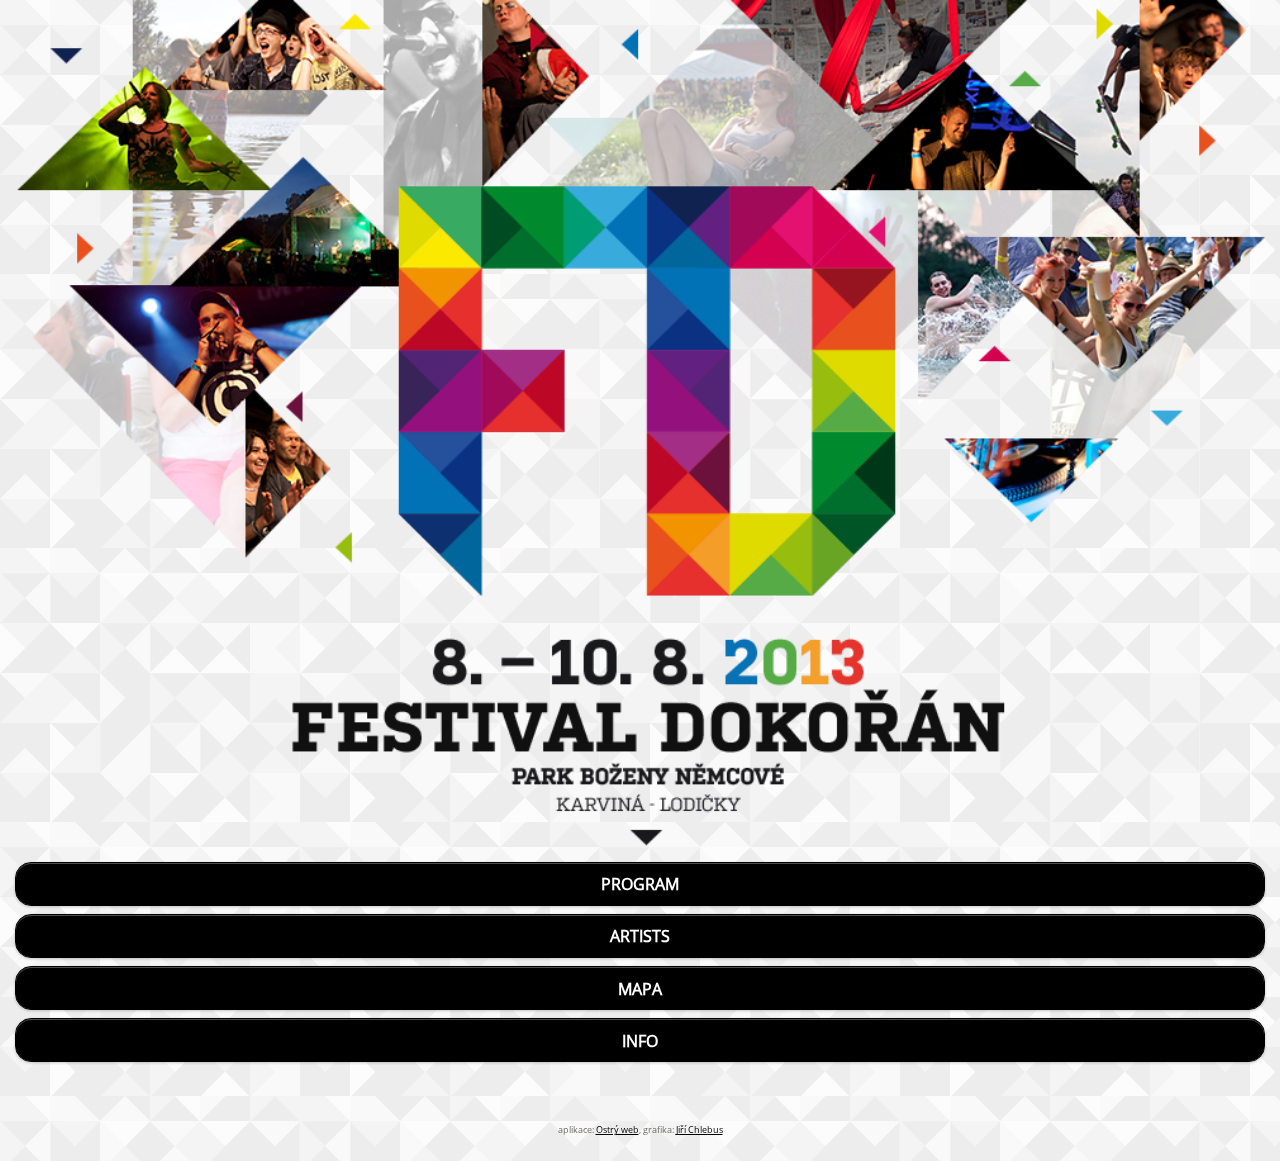
==== index.html @ 37b2cb9c "flickering fix 4" ====
﻿<!DOCTYPE html>

<html lang="cs">
<head>
	<title>Festival Dokořán 2013</title>
	<meta charset="utf-8" />
	<meta name="viewport" content="width=device-width, initial-scale=1" />
	<meta name="apple-mobile-web-app-capable" content="yes" />
	<link rel="shortcut icon" href="favicon.ico" />
  <link rel="apple-touch-icon" href="icons/icon-57.jpg" />
  <link rel="apple-touch-icon" sizes="114x114" href="icons/icon-57-2x.png" />
  <link rel="apple-touch-icon" sizes="72x72" href="icons/icon-72.png" />
  <link rel="apple-touch-icon" sizes="144x144" href="icons/144.jpg" />
	<link href="content/dokoran.min.css" rel="stylesheet" type="text/css" />	  
	<link href="content/jquery.mobile.structure-1.3.2.min.css" rel="stylesheet" type="text/css" />
	<link href="content/dokoran.css" rel="stylesheet" type="text/css" />
	<script src="libs/jquery-1.10.2.min.js" type="text/javascript"></script>
	<script type="text/javascript">
	if (navigator.userAgent.indexOf("Android") != -1)
	{
		$(document).bind("mobileinit", function()
		{
		  $.mobile.defaultPageTransition = 'none';
		  $.mobile.defaultDialogTransition = 'none';
		});
	}
	</script>
	<script src="libs/jquery.mobile-1.3.2.min.js" type="text/javascript"></script>
</head>
<body>
	<div id="index" data-role="page" data-theme="a">
		<section data-role="content">
			<img id="logo" src="content/images/dokoran.png" />
			<a href="program.html" data-role="button">PROGRAM</a>
			<a href="artists.html" data-role="button" >ARTISTS</a>
			<a href="map.html" data-role="button" >MAPA</a>
			<a href="info.html" data-role="button" data-prefetch>INFO</a>
			<hr />
			<h2 id="praveprobiha"></h2>
			<div id="indexartistslist"></div>
		</section>
		<div class="credits">
    	aplikace: <a href="http://www.ostryweb.cz">Ostrý web</a>, grafika: <a href="http://www.jirichlebus.cz">Jiří Chlebus</a><br>
		</div>
	</div>
	<script src="scripts/app.js" type="text/javascript"></script>
</body>
</html>
---- content/dokoran.min.css ----
/*!
* jQuery Mobile 1.3.2
* Git HEAD hash: 528cf0e96940644ea644096bfeb913ed920ffaef <> Date: Fri Jul 19 2013 22:17:57 UTC
* http://jquerymobile.com
*
* Copyright 2010, 2013 jQuery Foundation, Inc. and other contributors
* Released under the MIT license.
* http://jquery.org/license
*
*/

.ui-bar-a{border:1px solid #000000 ;background:#000000 ;color:#ffffff ;font-weight:bold;text-shadow:undefined  undefined  undefined  #444444 ;background-image:-webkit-gradient(linear,left top,left bottom,from( #000000 ),to( #000000 )); background-image:-webkit-linear-gradient( #000000,#000000 ); background-image:   -moz-linear-gradient( #000000,#000000 ); background-image:    -ms-linear-gradient( #000000,#000000 ); background-image:     -o-linear-gradient( #000000,#000000 ); background-image:        linear-gradient( #000000,#000000 );}.ui-bar-a .ui-link-inherit{color:#ffffff ;}.ui-bar-a a.ui-link{color:#7cc4e7 ;font-weight:bold;}.ui-bar-a a.ui-link:visited{   color:#2489ce ;}.ui-bar-a a.ui-link:hover{color:#2489ce ;}.ui-bar-a a.ui-link:active{color:#2489ce ;}.ui-bar-a,.ui-bar-a input,.ui-bar-a select,.ui-bar-a textarea,.ui-bar-a button{  font-family:"Open Sans",Helvetica,Arial,sans-serif ;}.ui-body-a,.ui-overlay-a{}.ui-overlay-a{background-image:none;border-width:0;}.ui-body-a,.ui-body-a input,.ui-body-a select,.ui-body-a textarea,.ui-body-a button{  font-family:"Open Sans",Helvetica,Arial,sans-serif ;}.ui-body-a .ui-link-inherit{color:#000000 ;}.ui-body-a .ui-link{color:#000000 ;font-weight:bold;}.ui-body-a .ui-link:visited{   color:#000000 ;}.ui-body-a .ui-link:hover{color:#454545 ;}.ui-body-a .ui-link:active{color:#000000 ;}.ui-btn-up-a{border:1px solid #000000 ;background:#000000 ;font-weight:bold;color:#ffffff ;text-shadow:undefined  undefined  undefined  #444444 ;background-image:-webkit-gradient(linear,left top,left bottom,from( #000000 ),to( #000000 )); background-image:-webkit-linear-gradient( #000000,#000000 ); background-image:   -moz-linear-gradient( #000000,#000000 ); background-image:    -ms-linear-gradient( #000000,#000000 ); background-image:     -o-linear-gradient( #000000,#000000 ); background-image:        linear-gradient( #000000,#000000 );}.ui-btn-up-a:visited,.ui-btn-up-a a.ui-link-inherit{color:#ffffff ;}.ui-btn-hover-a{border:1px solid #454545 ;background:#454545 ;font-weight:bold;color:#ffffff ;text-shadow:undefined  undefined  undefined  #444444 ;background-image:-webkit-gradient(linear,left top,left bottom,from( #4b4b4b ),to( #3e3e3e )); background-image:-webkit-linear-gradient( #4b4b4b,#3e3e3e ); background-image:   -moz-linear-gradient( #4b4b4b,#3e3e3e ); background-image:    -ms-linear-gradient( #4b4b4b,#3e3e3e ); background-image:     -o-linear-gradient( #4b4b4b,#3e3e3e ); background-image:        linear-gradient( #4b4b4b,#3e3e3e );}.ui-btn-hover-a:visited,.ui-btn-hover-a:hover,.ui-btn-hover-a a.ui-link-inherit{color:#ffffff ;}.ui-btn-down-a{border:1px solid #454545 ;background:#454545 ;font-weight:bold;color:#ffffff ;text-shadow:undefined  undefined  undefined  #444444 ;background-image:-webkit-gradient(linear,left top,left bottom,from( #3e3e3e ),to( #4b4b4b )); background-image:-webkit-linear-gradient( #3e3e3e,#4b4b4b ); background-image:   -moz-linear-gradient( #3e3e3e,#4b4b4b ); background-image:    -ms-linear-gradient( #3e3e3e,#4b4b4b ); background-image:     -o-linear-gradient( #3e3e3e,#4b4b4b ); background-image:        linear-gradient( #3e3e3e,#4b4b4b );}.ui-btn-down-a:visited,.ui-btn-down-a:hover,.ui-btn-down-a a.ui-link-inherit{color:#ffffff ;}.ui-btn-up-a,.ui-btn-hover-a,.ui-btn-down-a{  font-family:"Open Sans",Helvetica,Arial,sans-serif ;text-decoration:none;}a.ui-link-inherit{text-decoration:none !important;}.ui-btn-active{border:1px solid #4d4d4d ;background:#4d4d4d ;font-weight:bold;color:#ffffff ;cursor:pointer;text-shadow:undefined  undefined  undefined  #444444 ;text-decoration:none;background-image:-webkit-gradient(linear,left top,left bottom,from( #545454 ),to( #454545 )); background-image:-webkit-linear-gradient( #545454,#454545 ); background-image:   -moz-linear-gradient( #545454,#454545 ); background-image:    -ms-linear-gradient( #545454,#454545 ); background-image:     -o-linear-gradient( #545454,#454545 ); background-image:        linear-gradient( #545454,#454545 );   font-family:"Open Sans",Helvetica,Arial,sans-serif ;}.ui-btn-active:visited,.ui-btn-active:hover,.ui-btn-active a.ui-link-inherit{color:#ffffff ;}.ui-btn-inner{border-top:1px solid #fff;border-color:rgba(255,255,255,.3);}.ui-corner-all{-webkit-border-radius:.6em ;border-radius:.6em ;}.ui-br{border-color:rgb(130,130,130);border-color:rgba(130,130,130,.3);border-style:solid;}.ui-disabled{filter:Alpha(Opacity=30);opacity:.3;zoom:1;}.ui-disabled,.ui-disabled a{cursor:default !important;pointer-events:none;}.ui-icon,.ui-icon-searchfield:after{background:#666666 ;background-image:url(images/icons-18-white.png) ;background-repeat:no-repeat;-webkit-border-radius:9px;border-radius:9px;}.ui-icon-alt .ui-icon,.ui-icon-alt .ui-icon-searchfield:after{background-color:#fff;background-color:rgba(255,255,255,.3);background-image:url(images/icons-18-black.png);background-repeat:no-repeat;}.ui-icon-nodisc .ui-icon,.ui-icon-nodisc .ui-icon-searchfield:after,.ui-icon-nodisc .ui-icon-alt .ui-icon,.ui-icon-nodisc .ui-icon-alt .ui-icon-searchfield:after{background-color:transparent;}.ui-icon-plus{background-position:-1px -1px;}.ui-icon-minus{background-position:-37px -1px;}.ui-icon-delete{background-position:-73px -1px;}.ui-icon-arrow-r{background-position:-108px -1px;}.ui-icon-arrow-l{background-position:-144px -1px;}.ui-icon-arrow-u{background-position:-180px -1px;}.ui-icon-arrow-d{background-position:-216px -1px;}.ui-icon-check{background-position:-252px -1px;}.ui-icon-gear{background-position:-288px -1px;}.ui-icon-refresh{background-position:-323px -1px;}.ui-icon-forward{background-position:-360px -1px;}.ui-icon-back{background-position:-396px -1px;}.ui-icon-grid{background-position:-432px -1px;}.ui-icon-star{background-position:-467px -1px;}.ui-icon-alert{background-position:-503px -1px;}.ui-icon-info{background-position:-539px -1px;}.ui-icon-home{background-position:-575px -1px;}.ui-icon-search,.ui-icon-searchfield:after{background-position:-611px -1px;}.ui-icon-checkbox-on{background-position:-647px -1px;}.ui-icon-checkbox-off{background-position:-683px -1px;}.ui-icon-radio-on{background-position:-718px -1px;}.ui-icon-radio-off{background-position:-754px -1px;}.ui-icon-bars{background-position:-788px -1px;}.ui-icon-edit{background-position:-824px -1px;}@media only screen and (-webkit-min-device-pixel-ratio:1.3),      only screen and (min--moz-device-pixel-ratio:1.3),      only screen and (min-resolution:200dpi){.ui-icon-plus,.ui-icon-minus,.ui-icon-delete,.ui-icon-arrow-r,.ui-icon-arrow-l,.ui-icon-arrow-u,.ui-icon-arrow-d,.ui-icon-check,.ui-icon-gear,.ui-icon-refresh,.ui-icon-forward,.ui-icon-back,.ui-icon-grid,.ui-icon-star,.ui-icon-alert,.ui-icon-info,.ui-icon-home,.ui-icon-bars,.ui-icon-edit,.ui-icon-search,.ui-icon-searchfield:after,.ui-icon-checkbox-off,.ui-icon-checkbox-on,.ui-icon-radio-off,.ui-icon-radio-on{background-image:url(images/icons-36-white.png);-moz-background-size:864px 18px;-o-background-size:864px 18px;-webkit-background-size:864px 18px;background-size:864px 18px;}.ui-icon-alt .ui-icon{background-image:url(images/icons-36-black.png);}.ui-icon-plus{background-position:0 50%;}.ui-icon-minus{background-position:-36px 50%;}.ui-icon-delete{background-position:-72px 50%;}.ui-icon-arrow-r{background-position:-108px 50%;}.ui-icon-arrow-l{background-position:-144px 50%;}.ui-icon-arrow-u{background-position:-179px 50%;}.ui-icon-arrow-d{background-position:-215px 50%;}.ui-icon-check{background-position:-252px 50%;}.ui-icon-gear{background-position:-287px 50%;}.ui-icon-refresh{background-position:-323px 50%;}.ui-icon-forward{background-position:-360px 50%;}.ui-icon-back{background-position:-395px 50%;}.ui-icon-grid{background-position:-431px 50%;}.ui-icon-star{background-position:-467px 50%;}.ui-icon-alert{background-position:-503px 50%;}.ui-icon-info{background-position:-538px 50%;}.ui-icon-home{background-position:-575px 50%;}.ui-icon-search,.ui-icon-searchfield:after{background-position:-611px 50%;}.ui-icon-checkbox-on{background-position:-647px 50%;}.ui-icon-checkbox-off{background-position:-683px 50%;}.ui-icon-radio-on{background-position:-718px 50%;}.ui-icon-radio-off{background-position:-754px 50%;}.ui-icon-bars{background-position:-788px 50%;}.ui-icon-edit{background-position:-824px 50%;}}.ui-checkbox .ui-icon,.ui-selectmenu-list .ui-icon{-webkit-border-radius:3px;border-radius:3px;}.ui-icon-checkbox-off,.ui-icon-radio-off{background-color:transparent;}.ui-checkbox-on .ui-icon,.ui-radio-on .ui-icon{background-color:#4d4d4d ; }.ui-icon-loading{background:url(images/ajax-loader.gif);background-size:46px 46px;}.ui-btn-corner-all{-webkit-border-radius:1em ;border-radius:1em ;}.ui-corner-all,.ui-btn-corner-all{-webkit-background-clip:padding;background-clip:padding-box;}.ui-overlay{background:#666;filter:Alpha(Opacity=50);opacity:.5;position:absolute;width:100%;height:100%;}.ui-overlay-shadow{-moz-box-shadow:0 0 12px rgba(0,0,0,.6);-webkit-box-shadow:0 0 12px rgba(0,0,0,.6);box-shadow:0 0 12px rgba(0,0,0,.6);}.ui-shadow{-moz-box-shadow:0 1px 3px  rgba(0,0,0,.2) ;-webkit-box-shadow:0 1px 3px  rgba(0,0,0,.2) ;box-shadow:0 1px 3px  rgba(0,0,0,.2) }.ui-bar-a .ui-shadow,.ui-bar-b .ui-shadow,.ui-bar-c .ui-shadow {-moz-box-shadow:0 1px 0 rgba(255,255,255,.3);-webkit-box-shadow:0 1px 0 rgba(255,255,255,.3);box-shadow:0 1px 0 rgba(255,255,255,.3);}.ui-shadow-inset{-moz-box-shadow:inset 0 1px 4px rgba(0,0,0,.2);-webkit-box-shadow:inset 0 1px 4px rgba(0,0,0,.2);box-shadow:inset 0 1px 4px rgba(0,0,0,.2);}.ui-icon-shadow{-moz-box-shadow:0 1px 0 rgba(255,255,255,.4) ;-webkit-box-shadow:0 1px 0 rgba(255,255,255,.4) ;box-shadow:0 1px 0 rgba(255,255,255,.4) ;}.ui-btn:focus,.ui-link-inherit:focus{outline:0;}.ui-btn.ui-focus{z-index:1;}.ui-focus,.ui-btn:focus{-moz-box-shadow:inset 0 0 3px #4d4d4d,0 0 9px #4d4d4d ;-webkit-box-shadow:inset 0 0 3px #4d4d4d,0 0 9px #4d4d4d ;box-shadow:inset 0 0 3px #4d4d4d,0 0 9px #4d4d4d ;}.ui-input-text.ui-focus,.ui-input-search.ui-focus{-moz-box-shadow:0 0 12px #4d4d4d ;-webkit-box-shadow:0 0 12px #4d4d4d ;box-shadow:0 0 12px #4d4d4d ;}.ui-mobile-nosupport-boxshadow *{-moz-box-shadow:none !important;-webkit-box-shadow:none !important;box-shadow:none !important;}.ui-mobile-nosupport-boxshadow .ui-focus,.ui-mobile-nosupport-boxshadow .ui-btn:focus,.ui-mobile-nosupport-boxshadow .ui-link-inherit:focus{outline-width:1px;outline-style:auto;}
---- content/dokoran.css ----
@font-face { font-family: 'Open Sans'; font-style: normal; font-weight: 400; src: local('Open Sans'),  local('OpenSans'),  url('fonts/OpenSans-Regular.ttf') format('truetype');}@font-face { font-family: 'Open Sans Bold'; font-style: bold; font-weight: 600; src: local('Open Sans Bold'),  local('OpenSansBold'),  url('fonts/OpenSans-Bold.ttf') format('truetype');}body {	background: url("images/background.png") !important;    background-attachment:fixed;	background-size: cover;}.ui-page, .ui-content {	background: transparent;}.ui-btn-text{	font-family: "Open Sans", Helvetica, Arial, sans-serif;}#index .ui-content{	padding-top: 0px;}#program .ui-content{	padding-left: 0px;	padding-right: 0px;}#logo {    display: block;	margin: 0;    width: 100%;}.credits {		width: 100%;		text-align: center;		padding-bottom: 25px;		font-size: 9px;		color: #6d6b68;}.credits a{	font-weight: normal !important;}hr{	margin: 23px 0px;	border: none;}table { width:100%; margin-bottom:18px; }table caption { text-align:left;  }table thead th { text-align:left; background:#44423F; color:#fff; }table th, td { text-align:left; padding:6px 8px 8px 8px; border-bottom:1px solid #f5f1ee; font-size:14px; line-height:23px;} table tr { border-bottom-width:1px;			color:#fff;			text-shadow:none;   }#profile .live, #profile .club, #profile .alter, #profile .theatre {	font-size: 20px;	background-color: white;	padding: 0px 5px;}#profile .live{ color:#c90057; }#profile .club{ color:#00bdbd; }#profile .alter{ color:#6ec300;	}#profile .theatre { color:#ff8b07; }ul.programsort li a.ctvrtek , ul.programsort li a.patek, ul.programsort li a.sobota{	background:white;	color: black;}a.ctvrtek, a.patek, a.sobota {	background-color: gray;}tr.live, ul.programsort li a.live {	background:#c90057;}tr.club, ul.programsort li a.club {	background:#00bdbd;}tr.alter, ul.programsort li a.alter {	background:#6ec300;	}tr.theatre, ul.programsort li a.theatre {	background:#ff8b07;}.hideme {	display:none;	visibility:hidden;}td a {	color: white;	font-weight: bold;}.fleft{	float: left;	margin-right: 20px;	margin-bottom: 9px;}#profiletext, #info, #mappage {font-size: 15px;font-weight: normal;}#shortdesc {font-size: 0.7em;}#info p, #info li, #info h2{	color: black;}#info li{	list-style: none;}.ui-btn-inner{	font-size: 11px !important;} #index .ui-btn-inner{	font-size: 16px !important;}#praveprobiha{	text-align: center;	font-size: 15px;}#ul li{ list-style: initial; font-style: italic;}#info A{	font-weight: normal;}.ui-page {    -webkit-backface-visibility: hidden;}
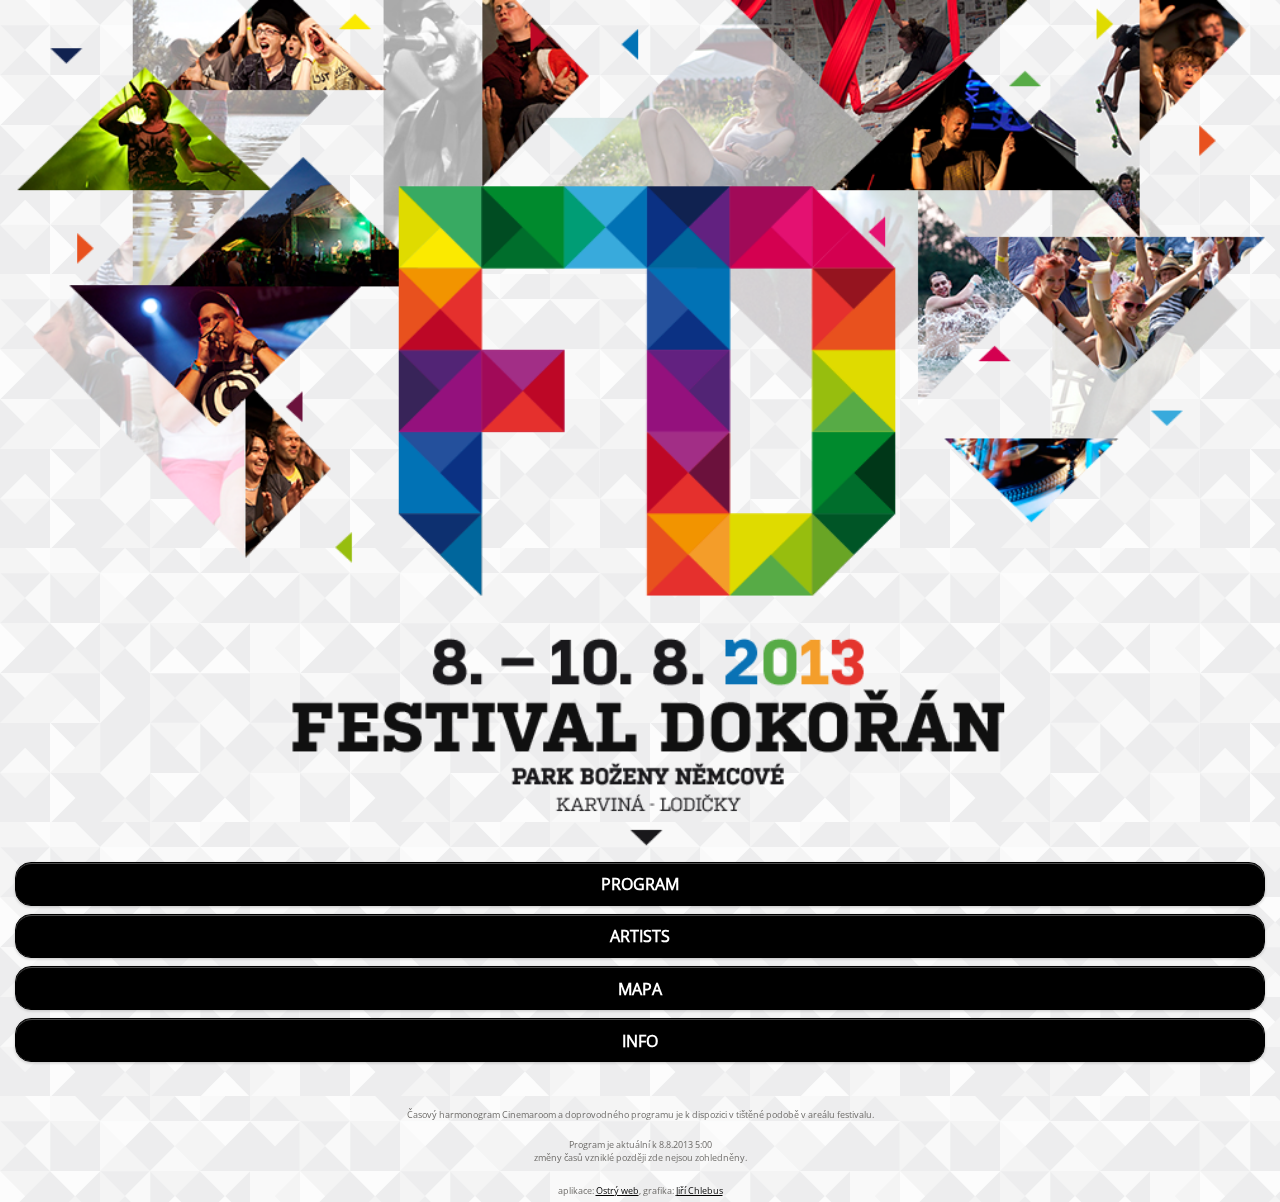
==== commit 0118e24b: "cinemaroom info" ====
--- a/index.html
+++ b/index.html
@@ -4,38 +4,29 @@
 <head>
 	<title>Festival Dokořán 2013</title>
 	<meta charset="utf-8" />
-	<meta name="viewport" content="width=device-width, initial-scale=1" />
+	<meta name="viewport" content="width=device-width, user-scalable=no" />
 	<meta name="apple-mobile-web-app-capable" content="yes" />
 	<link rel="shortcut icon" href="favicon.ico" />
-  <link rel="apple-touch-icon" href="icons/icon-57.jpg" />
-  <link rel="apple-touch-icon" sizes="114x114" href="icons/icon-57-2x.png" />
-  <link rel="apple-touch-icon" sizes="72x72" href="icons/icon-72.png" />
-  <link rel="apple-touch-icon" sizes="144x144" href="icons/144.jpg" />
+	<link rel="apple-touch-icon" href="icons/icon-57.jpg" />
+	<link rel="apple-touch-icon" sizes="114x114" href="icons/icon-57-2x.png" />
+	<link rel="apple-touch-icon" sizes="72x72" href="icons/icon-72.png" />
+	<link rel="apple-touch-icon" sizes="144x144" href="icons/144.jpg" />
 	<link href="content/dokoran.min.css" rel="stylesheet" type="text/css" />	  
 	<link href="content/jquery.mobile.structure-1.3.2.min.css" rel="stylesheet" type="text/css" />
 	<link href="content/dokoran.css" rel="stylesheet" type="text/css" />
-	<script src="libs/jquery-1.10.2.min.js" type="text/javascript"></script>
-	<script type="text/javascript">
-	if (navigator.userAgent.indexOf("Android") != -1)
-	{
-		$(document).bind("mobileinit", function()
-		{
-		  $.mobile.defaultPageTransition = 'none';
-		  $.mobile.defaultDialogTransition = 'none';
-		});
-	}
-	</script>
+	<script src="libs/jquery-1.9.1.min.js" type="text/javascript"></script>
 	<script src="libs/jquery.mobile-1.3.2.min.js" type="text/javascript"></script>
 </head>
 <body>
 	<div id="index" data-role="page" data-theme="a">
 		<section data-role="content">
 			<img id="logo" src="content/images/dokoran.png" />
-			<a href="program.html" data-role="button">PROGRAM</a>
-			<a href="artists.html" data-role="button" >ARTISTS</a>
-			<a href="map.html" data-role="button" >MAPA</a>
-			<a href="info.html" data-role="button" data-prefetch>INFO</a>
+			<a href="program.html" data-role="button" data-transition="none">PROGRAM</a>
+			<a href="artists.html" data-role="button" data-transition="none">ARTISTS</a>
+			<a href="map.html" data-role="button" data-transition="none">MAPA</a>
+			<a href="info.html" data-role="button" data-prefetch data-transition="none">INFO</a>
 			<hr />
+			<div class="credits">Časový harmonogram Cinemaroom a doprovodného programu je k dispozici v tištěné podobě v areálu festivalu.</div>
 			<h2 id="praveprobiha"></h2>
 			<div id="indexartistslist"></div>
 		</section>
--- a/content/dokoran.css
+++ b/content/dokoran.css
@@ -18,8 +18,6 @@
  body { 	background: url("images/background.png") !important;-    background-attachment:fixed;-	background-size: cover; } .ui-page, .ui-content { 	background: transparent;@@ -47,7 +45,7 @@
 .credits { 		width: 100%; 		text-align: center;-		padding-bottom: 25px;+		padding-bottom: 5px; 		font-size: 9px; 		color: #6d6b68; }@@ -111,6 +109,11 @@
 	visibility:hidden; } +.nogo, ul.programsort li a.live.nogo, ul.programsort li a.club.nogo, ul.programsort li a.alter.nogo, ul.programsort li a.theatre.nogo, ul.programsort li a.ctvrtek.nogo, ul.programsort li a.patek.nogo, ul.programsort li a.sobota.nogo {+    background:#44423f;+    color:#aaa9a9;+}+ td a { 	color: white; 	font-weight: bold;@@ -123,7 +126,7 @@
 }  #profiletext, #info, #mappage {-font-size: 15px;+font-size: 14px; font-weight: normal; } @@ -150,7 +153,7 @@
  #praveprobiha{ 	text-align: center;-	font-size: 15px;+	font-size: 14px; }  #ul li{@@ -164,4 +167,13 @@
  .ui-page {     -webkit-backface-visibility: hidden;-}+}++.ui-mobile-viewport-transitioning,+.ui-mobile-viewport-transitioning .ui-page {+    overflow: visible;+}++.cas{ width:20%; }+.jmeno{	width:50%; }+.popis{ width:30%; }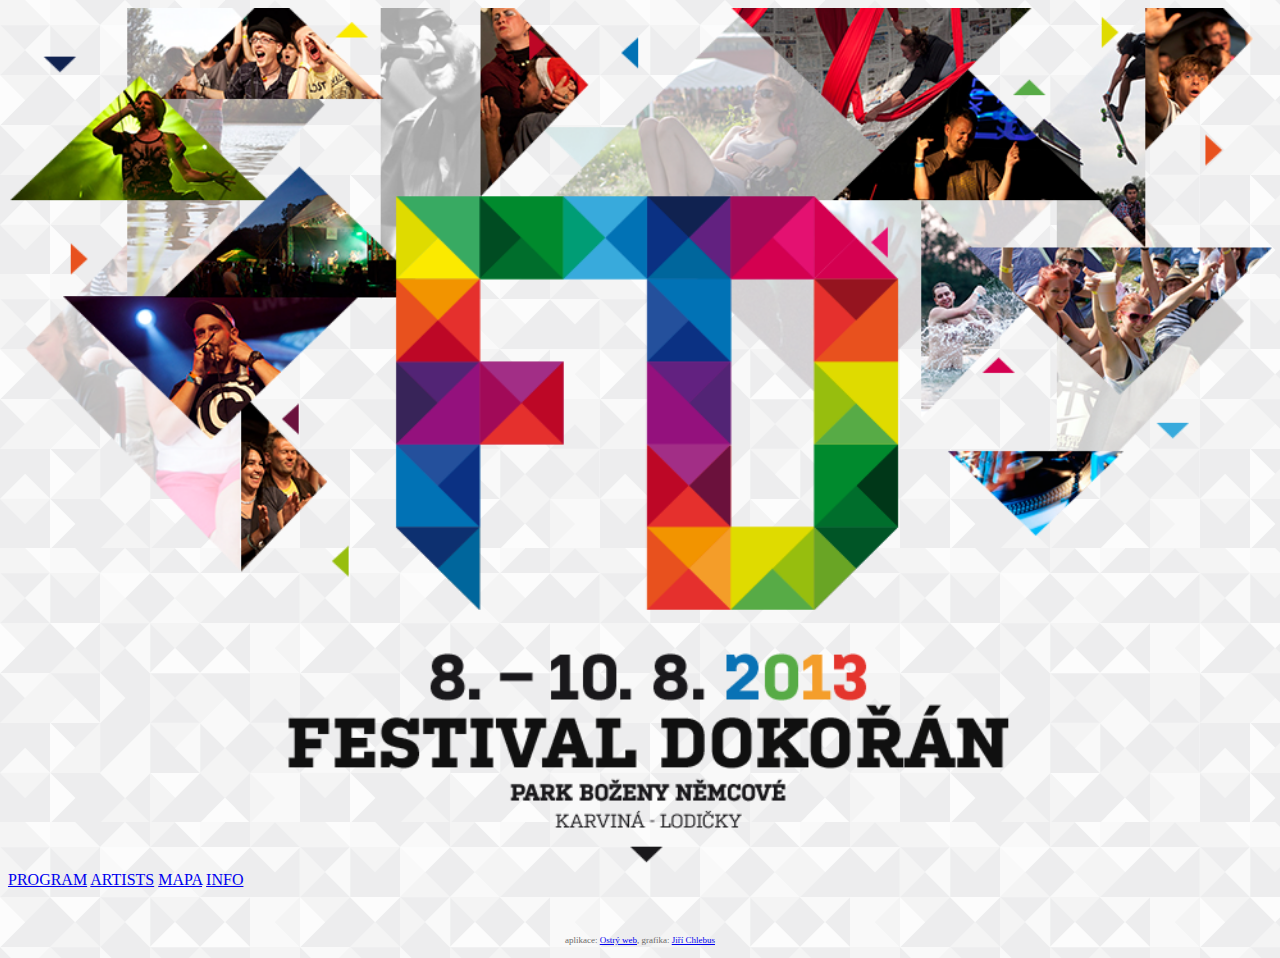
==== commit 667a1e49: "transitions change, icons fix" ====
--- a/index.html
+++ b/index.html
@@ -4,29 +4,28 @@
 <head>
 	<title>Festival Dokořán 2013</title>
 	<meta charset="utf-8" />
-	<meta name="viewport" content="width=device-width, user-scalable=no" />
+	<meta name="viewport" content="width=device-width, initial-scale=1" />
 	<meta name="apple-mobile-web-app-capable" content="yes" />
 	<link rel="shortcut icon" href="favicon.ico" />
-	<link rel="apple-touch-icon" href="icons/icon-57.jpg" />
-	<link rel="apple-touch-icon" sizes="114x114" href="icons/icon-57-2x.png" />
-	<link rel="apple-touch-icon" sizes="72x72" href="icons/icon-72.png" />
-	<link rel="apple-touch-icon" sizes="144x144" href="icons/144.jpg" />
+  <link rel="apple-touch-icon" href="icons/icon-57.jpg" />
+  <link rel="apple-touch-icon" sizes="114x114" href="icons/icon-57-2x.png" />
+  <link rel="apple-touch-icon" sizes="72x72" href="icons/icon-72.png" />
+  <link rel="apple-touch-icon" sizes="144x144" href="icons/144.jpg" />
 	<link href="content/dokoran.min.css" rel="stylesheet" type="text/css" />	  
 	<link href="content/jquery.mobile.structure-1.3.2.min.css" rel="stylesheet" type="text/css" />
 	<link href="content/dokoran.css" rel="stylesheet" type="text/css" />
-	<script src="libs/jquery-1.9.1.min.js" type="text/javascript"></script>
+	<script src="libs/jquery-1.10.2.min.js" type="text/javascript"></script>
 	<script src="libs/jquery.mobile-1.3.2.min.js" type="text/javascript"></script>
 </head>
 <body>
 	<div id="index" data-role="page" data-theme="a">
 		<section data-role="content">
 			<img id="logo" src="content/images/dokoran.png" />
-			<a href="program.html" data-role="button" data-transition="none">PROGRAM</a>
-			<a href="artists.html" data-role="button" data-transition="none">ARTISTS</a>
-			<a href="map.html" data-role="button" data-transition="none">MAPA</a>
-			<a href="info.html" data-role="button" data-prefetch data-transition="none">INFO</a>
+			<a href="program.html" data-role="button">PROGRAM</a>
+			<a href="artists.html" data-role="button" >ARTISTS</a>
+			<a href="map.html" data-role="button" >MAPA</a>
+			<a href="info.html" data-role="button" data-prefetch>INFO</a>
 			<hr />
-			<div class="credits">Časový harmonogram Cinemaroom a doprovodného programu je k dispozici v tištěné podobě v areálu festivalu.</div>
 			<h2 id="praveprobiha"></h2>
 			<div id="indexartistslist"></div>
 		</section>
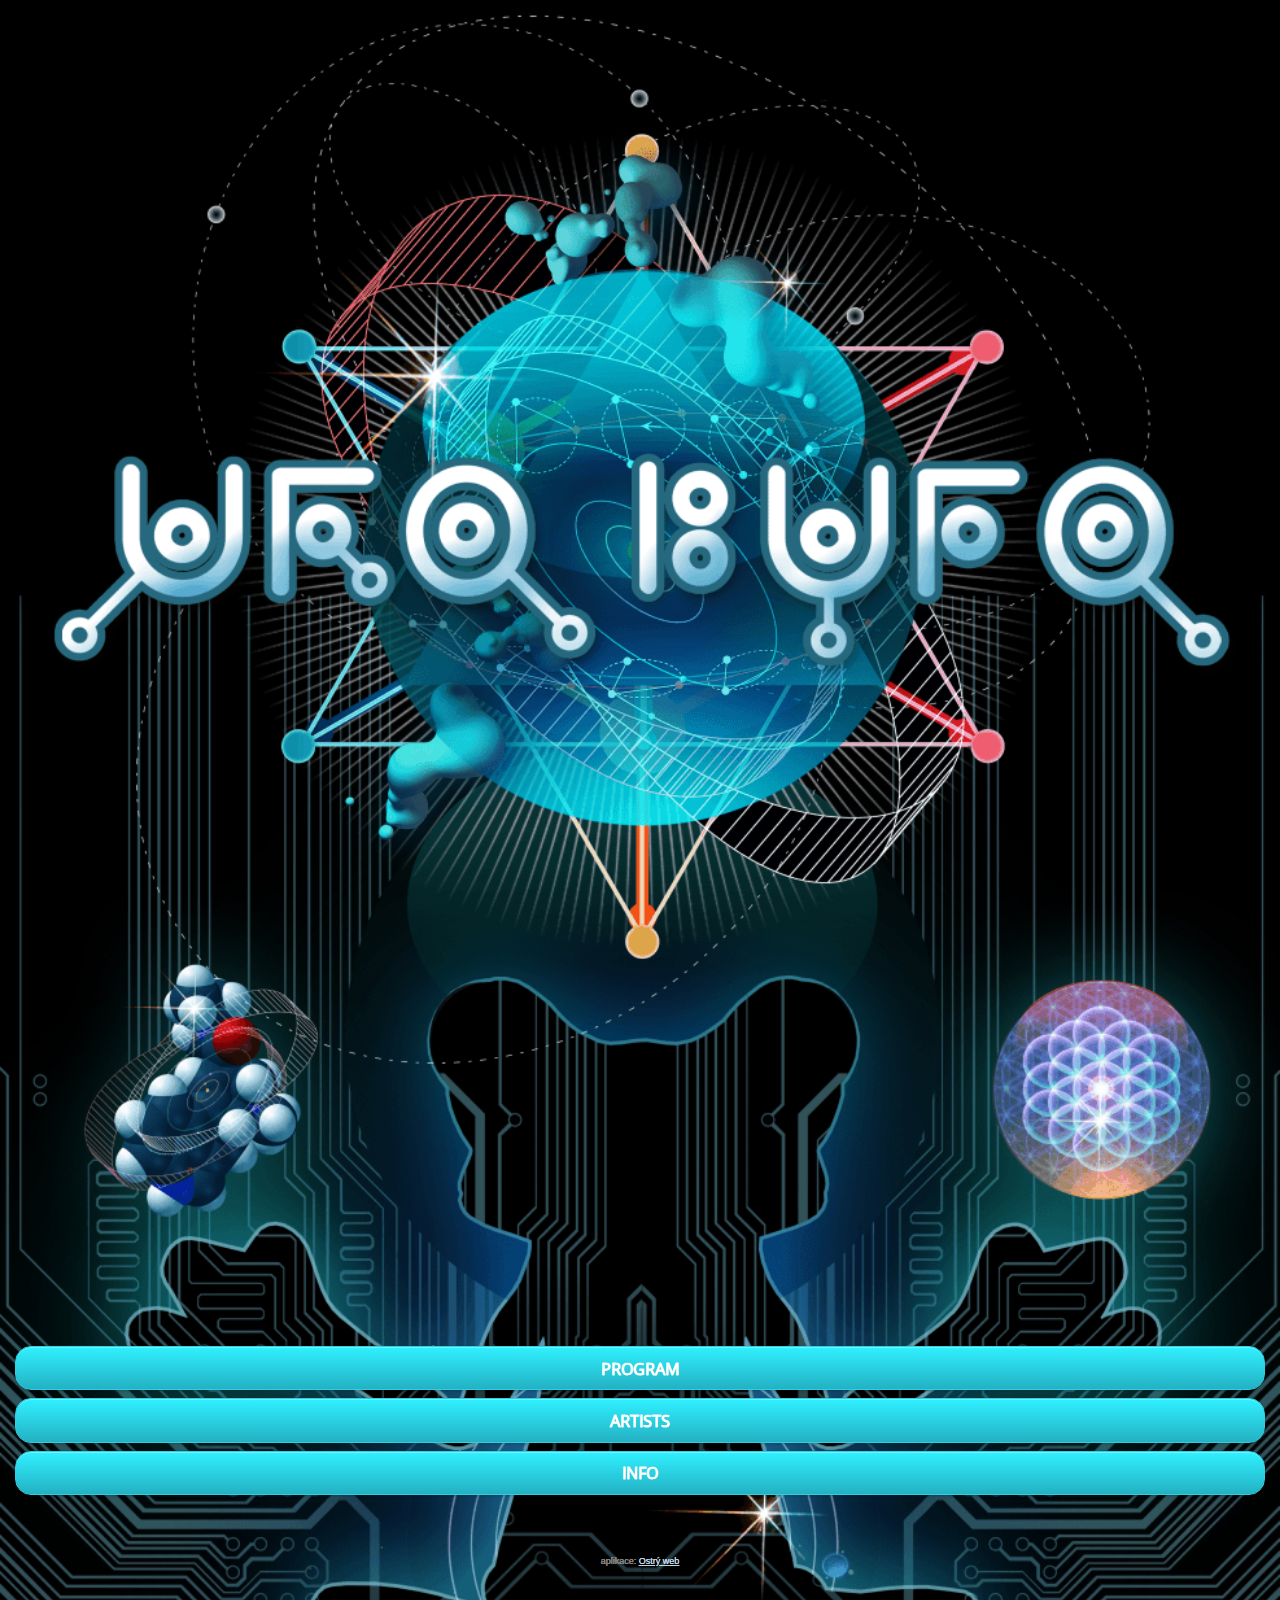
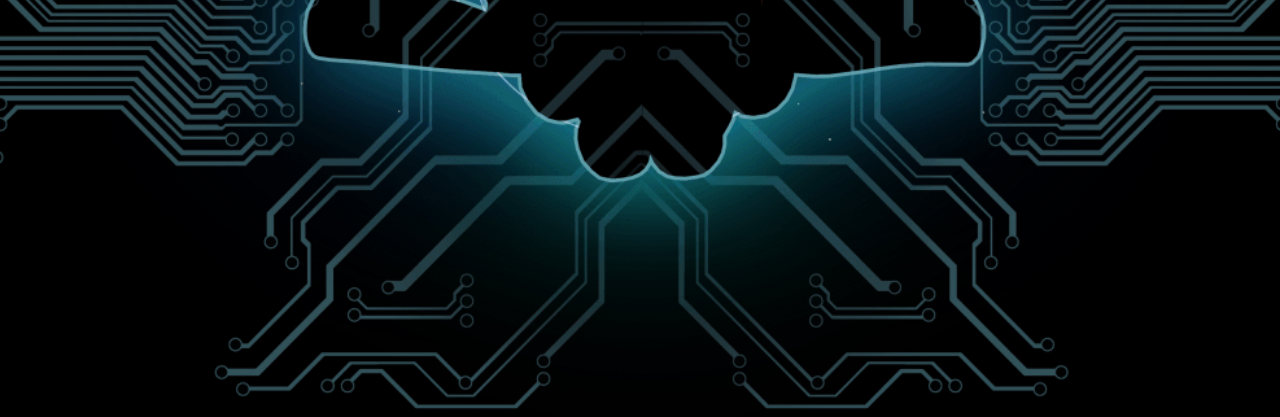
==== commit 3e5f8f4d: "ufo-bufo 1" ====
--- a/index.html
+++ b/index.html
@@ -2,35 +2,29 @@
 
 <html lang="cs">
 <head>
-	<title>Festival Dokořán 2013</title>
+	<title>UFO BUFO</title>
 	<meta charset="utf-8" />
-	<meta name="viewport" content="width=device-width, initial-scale=1" />
-	<meta name="apple-mobile-web-app-capable" content="yes" />
+	<meta name="viewport" content="width=device-width, user-scalable=no" />
 	<link rel="shortcut icon" href="favicon.ico" />
-  <link rel="apple-touch-icon" href="icons/icon-57.jpg" />
-  <link rel="apple-touch-icon" sizes="114x114" href="icons/icon-57-2x.png" />
-  <link rel="apple-touch-icon" sizes="72x72" href="icons/icon-72.png" />
-  <link rel="apple-touch-icon" sizes="144x144" href="icons/144.jpg" />
-	<link href="content/dokoran.min.css" rel="stylesheet" type="text/css" />	  
+	<link href="content/ufobufo.min.css" rel="stylesheet" type="text/css" />	  
 	<link href="content/jquery.mobile.structure-1.3.2.min.css" rel="stylesheet" type="text/css" />
-	<link href="content/dokoran.css" rel="stylesheet" type="text/css" />
-	<script src="libs/jquery-1.10.2.min.js" type="text/javascript"></script>
+	<link href="content/ufobufo.css" rel="stylesheet" type="text/css" />
+	<script src="libs/jquery-1.9.1.min.js" type="text/javascript"></script>
 	<script src="libs/jquery.mobile-1.3.2.min.js" type="text/javascript"></script>
 </head>
 <body>
 	<div id="index" data-role="page" data-theme="a">
+		<img id="logo" src="/content/images/ufobufo.png" />
 		<section data-role="content">
-			<img id="logo" src="content/images/dokoran.png" />
-			<a href="program.html" data-role="button">PROGRAM</a>
-			<a href="artists.html" data-role="button" >ARTISTS</a>
-			<a href="map.html" data-role="button" >MAPA</a>
-			<a href="info.html" data-role="button" data-prefetch>INFO</a>
+			<a href="program.html" data-role="button" data-transition="none">PROGRAM</a>
+			<a href="artists.html" data-role="button" data-transition="none">ARTISTS</a>
+			<a href="info.html" data-role="button" data-prefetch data-transition="none">INFO</a>
 			<hr />
 			<h2 id="praveprobiha"></h2>
 			<div id="indexartistslist"></div>
 		</section>
 		<div class="credits">
-    	aplikace: <a href="http://www.ostryweb.cz">Ostrý web</a>, grafika: <a href="http://www.jirichlebus.cz">Jiří Chlebus</a><br>
+    	aplikace: <a href="http://www.ostryweb.cz">Ostrý web</a><br>
 		</div>
 	</div>
 	<script src="scripts/app.js" type="text/javascript"></script>
--- a/content/ufobufo.min.css
+++ b/content/ufobufo.min.css
@@ -0,0 +1,12 @@
+/*!
+* jQuery Mobile 1.3.2
+* Git HEAD hash: 528cf0e96940644ea644096bfeb913ed920ffaef <> Date: Fri Jul 19 2013 22:17:57 UTC
+* http://jquerymobile.com
+*
+* Copyright 2010, 2013 jQuery Foundation, Inc. and other contributors
+* Released under the MIT license.
+* http://jquery.org/license
+*
+*/
+
+.ui-bar-a{border:1px solid #000000 ;background:#000000 ;color:#ffffff ;font-weight:bold;text-shadow:undefined  undefined  undefined  #444444 ;background-image:-webkit-gradient(linear,left top,left bottom,from( #000000 ),to( #000000 )); background-image:-webkit-linear-gradient( #000000,#000000 ); background-image:   -moz-linear-gradient( #000000,#000000 ); background-image:    -ms-linear-gradient( #000000,#000000 ); background-image:     -o-linear-gradient( #000000,#000000 ); background-image:        linear-gradient( #000000,#000000 );}.ui-bar-a .ui-link-inherit{color:#ffffff ;}.ui-bar-a a.ui-link{color:#7cc4e7 ;font-weight:bold;}.ui-bar-a a.ui-link:visited{   color:#2489ce ;}.ui-bar-a a.ui-link:hover{color:#2489ce ;}.ui-bar-a a.ui-link:active{color:#2489ce ;}.ui-bar-a,.ui-bar-a input,.ui-bar-a select,.ui-bar-a textarea,.ui-bar-a button{  font-family:"Open Sans",Helvetica,Arial,sans-serif ;}.ui-body-a,.ui-overlay-a{}.ui-overlay-a{background-image:none;border-width:0;}.ui-body-a,.ui-body-a input,.ui-body-a select,.ui-body-a textarea,.ui-body-a button{  font-family:"Open Sans",Helvetica,Arial,sans-serif ;}.ui-body-a .ui-link-inherit{color:#000000 ;}.ui-body-a .ui-link{color:#000000 ;font-weight:bold;}.ui-body-a .ui-link:visited{   color:#000000 ;}.ui-body-a .ui-link:hover{color:#454545 ;}.ui-body-a .ui-link:active{color:#000000 ;}.ui-btn-up-a{border:1px solid #000000 ;background:#000000 ;font-weight:bold;color:#ffffff ;text-shadow:undefined  undefined  undefined  #444444 ;background-image:-webkit-gradient(linear,left top,left bottom,from( #000000 ),to( #000000 )); background-image:-webkit-linear-gradient( #000000,#000000 ); background-image:   -moz-linear-gradient( #000000,#000000 ); background-image:    -ms-linear-gradient( #000000,#000000 ); background-image:     -o-linear-gradient( #000000,#000000 ); background-image:        linear-gradient( #000000,#000000 );}.ui-btn-up-a:visited,.ui-btn-up-a a.ui-link-inherit{color:#ffffff ;}.ui-btn-hover-a{border:1px solid #454545 ;background:#454545 ;font-weight:bold;color:#ffffff ;text-shadow:undefined  undefined  undefined  #444444 ;background-image:-webkit-gradient(linear,left top,left bottom,from( #4b4b4b ),to( #3e3e3e )); background-image:-webkit-linear-gradient( #4b4b4b,#3e3e3e ); background-image:   -moz-linear-gradient( #4b4b4b,#3e3e3e ); background-image:    -ms-linear-gradient( #4b4b4b,#3e3e3e ); background-image:     -o-linear-gradient( #4b4b4b,#3e3e3e ); background-image:        linear-gradient( #4b4b4b,#3e3e3e );}.ui-btn-hover-a:visited,.ui-btn-hover-a:hover,.ui-btn-hover-a a.ui-link-inherit{color:#ffffff ;}.ui-btn-down-a{border:1px solid #454545 ;background:#454545 ;font-weight:bold;color:#ffffff ;text-shadow:undefined  undefined  undefined  #444444 ;background-image:-webkit-gradient(linear,left top,left bottom,from( #3e3e3e ),to( #4b4b4b )); background-image:-webkit-linear-gradient( #3e3e3e,#4b4b4b ); background-image:   -moz-linear-gradient( #3e3e3e,#4b4b4b ); background-image:    -ms-linear-gradient( #3e3e3e,#4b4b4b ); background-image:     -o-linear-gradient( #3e3e3e,#4b4b4b ); background-image:        linear-gradient( #3e3e3e,#4b4b4b );}.ui-btn-down-a:visited,.ui-btn-down-a:hover,.ui-btn-down-a a.ui-link-inherit{color:#ffffff ;}.ui-btn-up-a,.ui-btn-hover-a,.ui-btn-down-a{  font-family:"Open Sans",Helvetica,Arial,sans-serif ;text-decoration:none;}a.ui-link-inherit{text-decoration:none !important;}.ui-btn-active{border:1px solid #4d4d4d ;background:#4d4d4d ;font-weight:bold;color:#ffffff ;cursor:pointer;text-shadow:undefined  undefined  undefined  #444444 ;text-decoration:none;background-image:-webkit-gradient(linear,left top,left bottom,from( #545454 ),to( #454545 )); background-image:-webkit-linear-gradient( #545454,#454545 ); background-image:   -moz-linear-gradient( #545454,#454545 ); background-image:    -ms-linear-gradient( #545454,#454545 ); background-image:     -o-linear-gradient( #545454,#454545 ); background-image:        linear-gradient( #545454,#454545 );   font-family:"Open Sans",Helvetica,Arial,sans-serif ;}.ui-btn-active:visited,.ui-btn-active:hover,.ui-btn-active a.ui-link-inherit{color:#ffffff ;}.ui-btn-inner{border-top:1px solid #fff;border-color:rgba(255,255,255,.3);}.ui-corner-all{-webkit-border-radius:.6em ;border-radius:.6em ;}.ui-br{border-color:rgb(130,130,130);border-color:rgba(130,130,130,.3);border-style:solid;}.ui-disabled{filter:Alpha(Opacity=30);opacity:.3;zoom:1;}.ui-disabled,.ui-disabled a{cursor:default !important;pointer-events:none;}.ui-icon,.ui-icon-searchfield:after{background:#666666 ;background-image:url(images/icons-18-white.png) ;background-repeat:no-repeat;-webkit-border-radius:9px;border-radius:9px;}.ui-icon-alt .ui-icon,.ui-icon-alt .ui-icon-searchfield:after{background-color:#fff;background-color:rgba(255,255,255,.3);background-image:url(images/icons-18-black.png);background-repeat:no-repeat;}.ui-icon-nodisc .ui-icon,.ui-icon-nodisc .ui-icon-searchfield:after,.ui-icon-nodisc .ui-icon-alt .ui-icon,.ui-icon-nodisc .ui-icon-alt .ui-icon-searchfield:after{background-color:transparent;}.ui-icon-plus{background-position:-1px -1px;}.ui-icon-minus{background-position:-37px -1px;}.ui-icon-delete{background-position:-73px -1px;}.ui-icon-arrow-r{background-position:-108px -1px;}.ui-icon-arrow-l{background-position:-144px -1px;}.ui-icon-arrow-u{background-position:-180px -1px;}.ui-icon-arrow-d{background-position:-216px -1px;}.ui-icon-check{background-position:-252px -1px;}.ui-icon-gear{background-position:-288px -1px;}.ui-icon-refresh{background-position:-323px -1px;}.ui-icon-forward{background-position:-360px -1px;}.ui-icon-back{background-position:-396px -1px;}.ui-icon-grid{background-position:-432px -1px;}.ui-icon-star{background-position:-467px -1px;}.ui-icon-alert{background-position:-503px -1px;}.ui-icon-info{background-position:-539px -1px;}.ui-icon-home{background-position:-575px -1px;}.ui-icon-search,.ui-icon-searchfield:after{background-position:-611px -1px;}.ui-icon-checkbox-on{background-position:-647px -1px;}.ui-icon-checkbox-off{background-position:-683px -1px;}.ui-icon-radio-on{background-position:-718px -1px;}.ui-icon-radio-off{background-position:-754px -1px;}.ui-icon-bars{background-position:-788px -1px;}.ui-icon-edit{background-position:-824px -1px;}@media only screen and (-webkit-min-device-pixel-ratio:1.3),      only screen and (min--moz-device-pixel-ratio:1.3),      only screen and (min-resolution:200dpi){.ui-icon-plus,.ui-icon-minus,.ui-icon-delete,.ui-icon-arrow-r,.ui-icon-arrow-l,.ui-icon-arrow-u,.ui-icon-arrow-d,.ui-icon-check,.ui-icon-gear,.ui-icon-refresh,.ui-icon-forward,.ui-icon-back,.ui-icon-grid,.ui-icon-star,.ui-icon-alert,.ui-icon-info,.ui-icon-home,.ui-icon-bars,.ui-icon-edit,.ui-icon-search,.ui-icon-searchfield:after,.ui-icon-checkbox-off,.ui-icon-checkbox-on,.ui-icon-radio-off,.ui-icon-radio-on{background-image:url(images/icons-36-white.png);-moz-background-size:864px 18px;-o-background-size:864px 18px;-webkit-background-size:864px 18px;background-size:864px 18px;}.ui-icon-alt .ui-icon{background-image:url(images/icons-36-black.png);}.ui-icon-plus{background-position:0 50%;}.ui-icon-minus{background-position:-36px 50%;}.ui-icon-delete{background-position:-72px 50%;}.ui-icon-arrow-r{background-position:-108px 50%;}.ui-icon-arrow-l{background-position:-144px 50%;}.ui-icon-arrow-u{background-position:-179px 50%;}.ui-icon-arrow-d{background-position:-215px 50%;}.ui-icon-check{background-position:-252px 50%;}.ui-icon-gear{background-position:-287px 50%;}.ui-icon-refresh{background-position:-323px 50%;}.ui-icon-forward{background-position:-360px 50%;}.ui-icon-back{background-position:-395px 50%;}.ui-icon-grid{background-position:-431px 50%;}.ui-icon-star{background-position:-467px 50%;}.ui-icon-alert{background-position:-503px 50%;}.ui-icon-info{background-position:-538px 50%;}.ui-icon-home{background-position:-575px 50%;}.ui-icon-search,.ui-icon-searchfield:after{background-position:-611px 50%;}.ui-icon-checkbox-on{background-position:-647px 50%;}.ui-icon-checkbox-off{background-position:-683px 50%;}.ui-icon-radio-on{background-position:-718px 50%;}.ui-icon-radio-off{background-position:-754px 50%;}.ui-icon-bars{background-position:-788px 50%;}.ui-icon-edit{background-position:-824px 50%;}}.ui-checkbox .ui-icon,.ui-selectmenu-list .ui-icon{-webkit-border-radius:3px;border-radius:3px;}.ui-icon-checkbox-off,.ui-icon-radio-off{background-color:transparent;}.ui-checkbox-on .ui-icon,.ui-radio-on .ui-icon{background-color:#4d4d4d ; }.ui-icon-loading{background:url(images/ajax-loader.gif);background-size:46px 46px;}.ui-btn-corner-all{-webkit-border-radius:1em ;border-radius:1em ;}.ui-corner-all,.ui-btn-corner-all{-webkit-background-clip:padding;background-clip:padding-box;}.ui-overlay{background:#666;filter:Alpha(Opacity=50);opacity:.5;position:absolute;width:100%;height:100%;}.ui-overlay-shadow{-moz-box-shadow:0 0 12px rgba(0,0,0,.6);-webkit-box-shadow:0 0 12px rgba(0,0,0,.6);box-shadow:0 0 12px rgba(0,0,0,.6);}.ui-shadow{-moz-box-shadow:0 1px 3px  rgba(0,0,0,.2) ;-webkit-box-shadow:0 1px 3px  rgba(0,0,0,.2) ;box-shadow:0 1px 3px  rgba(0,0,0,.2) }.ui-bar-a .ui-shadow,.ui-bar-b .ui-shadow,.ui-bar-c .ui-shadow {-moz-box-shadow:0 1px 0 rgba(255,255,255,.3);-webkit-box-shadow:0 1px 0 rgba(255,255,255,.3);box-shadow:0 1px 0 rgba(255,255,255,.3);}.ui-shadow-inset{-moz-box-shadow:inset 0 1px 4px rgba(0,0,0,.2);-webkit-box-shadow:inset 0 1px 4px rgba(0,0,0,.2);box-shadow:inset 0 1px 4px rgba(0,0,0,.2);}.ui-icon-shadow{-moz-box-shadow:0 1px 0 rgba(255,255,255,.4) ;-webkit-box-shadow:0 1px 0 rgba(255,255,255,.4) ;box-shadow:0 1px 0 rgba(255,255,255,.4) ;}.ui-btn:focus,.ui-link-inherit:focus{outline:0;}.ui-btn.ui-focus{z-index:1;}.ui-focus,.ui-btn:focus{-moz-box-shadow:inset 0 0 3px #4d4d4d,0 0 9px #4d4d4d ;-webkit-box-shadow:inset 0 0 3px #4d4d4d,0 0 9px #4d4d4d ;box-shadow:inset 0 0 3px #4d4d4d,0 0 9px #4d4d4d ;}.ui-input-text.ui-focus,.ui-input-search.ui-focus{-moz-box-shadow:0 0 12px #4d4d4d ;-webkit-box-shadow:0 0 12px #4d4d4d ;box-shadow:0 0 12px #4d4d4d ;}.ui-mobile-nosupport-boxshadow *{-moz-box-shadow:none !important;-webkit-box-shadow:none !important;box-shadow:none !important;}.ui-mobile-nosupport-boxshadow .ui-focus,.ui-mobile-nosupport-boxshadow .ui-btn:focus,.ui-mobile-nosupport-boxshadow .ui-link-inherit:focus{outline-width:1px;outline-style:auto;}--- a/content/ufobufo.css
+++ b/content/ufobufo.css
@@ -0,0 +1,684 @@
+/*!+* jQuery Mobile 1.3.2+* Git HEAD hash: 528cf0e96940644ea644096bfeb913ed920ffaef <> Date: Fri Jul 19 2013 22:17:57 UTC+* http://jquerymobile.com+*+* Copyright 2010, 2013 jQuery Foundation, Inc. and other contributors+* Released under the MIT license.+* http://jquery.org/license+*+*/+++/* Swatches */+/* A+-----------------------------------------------------------------------------------------------------------*/+.ui-bar-a {+	border: 1px solid #ac63e8 /*{a-bar-border}*/;+	background: #ac63e8 /*{a-bar-background-color}*/;+	color: #ffffff /*{a-bar-color}*/;+	font-weight: bold;+	text-shadow: 0 /*{a-bar-shadow-x}*/ 0 /*{a-bar-shadow-y}*/ 0 /*{a-bar-shadow-radius}*/ 0 /*{a-bar-shadow-color}*/;+	background-image: -webkit-gradient(linear, left top, left bottom, from( #bd6cFF /*{a-bar-background-start}*/), to( #9a59d0 /*{a-bar-background-end}*/)); /* Saf4+, Chrome */+	background-image: -webkit-linear-gradient( #bd6cFF /*{a-bar-background-start}*/, #9a59d0 /*{a-bar-background-end}*/); /* Chrome 10+, Saf5.1+ */+	background-image:    -moz-linear-gradient( #bd6cFF /*{a-bar-background-start}*/, #9a59d0 /*{a-bar-background-end}*/); /* FF3.6 */+	background-image:     -ms-linear-gradient( #bd6cFF /*{a-bar-background-start}*/, #9a59d0 /*{a-bar-background-end}*/); /* IE10 */+	background-image:      -o-linear-gradient( #bd6cFF /*{a-bar-background-start}*/, #9a59d0 /*{a-bar-background-end}*/); /* Opera 11.10+ */+	background-image:         linear-gradient( #bd6cFF /*{a-bar-background-start}*/, #9a59d0 /*{a-bar-background-end}*/);+}+.ui-bar-a .ui-link-inherit {+	color: #ffffff /*{a-bar-color}*/;+}+.ui-bar-a a.ui-link {+	color: #7cc4e7 /*{a-bar-link-color}*/; +	font-weight: bold;+}+.ui-bar-a a.ui-link:visited {+    color: #2489ce /*{a-bar-link-visited}*/;+}+.ui-bar-a a.ui-link:hover {+	color: #2489ce /*{a-bar-link-hover}*/;+}+.ui-bar-a a.ui-link:active {+	color: #2489ce /*{a-bar-link-active}*/;+}+.ui-bar-a,+.ui-bar-a input,+.ui-bar-a select,+.ui-bar-a textarea,+.ui-bar-a button {+	    font-family: Helvetica, Arial, sans-serif /*{global-font-family}*/;+}+.ui-body-a,+.ui-overlay-a {+	border: 1px solid #35508c /*{a-body-border}*/;+	color: #000000 /*{a-body-color}*/;+	text-shadow: 0 /*{a-body-shadow-x}*/ 0 /*{a-body-shadow-y}*/ 0 /*{a-body-shadow-radius}*/ #eeeeee /*{a-body-shadow-color}*/;+	background: #6193ff /*{a-body-background-color}*/;+	background-image: -webkit-gradient(linear, left top, left bottom, from( #6193ff /*{a-body-background-start}*/), to( #000000 /*{a-body-background-end}*/)); /* Saf4+, Chrome */+	background-image: -webkit-linear-gradient( #6193ff /*{a-body-background-start}*/, #000000 /*{a-body-background-end}*/); /* Chrome 10+, Saf5.1+ */+	background-image:    -moz-linear-gradient( #6193ff /*{a-body-background-start}*/, #000000 /*{a-body-background-end}*/); /* FF3.6 */+	background-image:     -ms-linear-gradient( #6193ff /*{a-body-background-start}*/, #000000 /*{a-body-background-end}*/); /* IE10 */+	background-image:      -o-linear-gradient( #6193ff /*{a-body-background-start}*/, #000000 /*{a-body-background-end}*/); /* Opera 11.10+ */+	background-image:         linear-gradient( #6193ff /*{a-body-background-start}*/, #000000 /*{a-body-background-end}*/);+}+.ui-overlay-a {+	background-image: none;+	border-width: 0;+}+.ui-body-a,+.ui-body-a input,+.ui-body-a select,+.ui-body-a textarea,+.ui-body-a button {+	    font-family: Helvetica, Arial, sans-serif /*{global-font-family}*/;+}+.ui-body-a .ui-link-inherit {+	color: #000000 /*{a-body-color}*/;+}+.ui-body-a .ui-link {+	color: #bad8ed /*{a-body-link-color}*/;+	font-weight: bold;+}+.ui-body-a .ui-link:visited {+    color: #2489ce /*{a-body-link-visited}*/;+}+.ui-body-a .ui-link:hover {+	color: #2489ce /*{a-body-link-hover}*/;+}+.ui-body-a .ui-link:active {+	color: #2489ce /*{a-body-link-active}*/;+}+.ui-btn-up-a {+	border: 1px solid #2ad1e6 /*{a-bup-border}*/;+	background: #2ad1e6 /*{a-bup-background-color}*/;+	font-weight: bold;+	color: #FFFFFF /*{a-bup-color}*/;+	text-shadow: 0 /*{a-bup-shadow-x}*/ 0 /*{a-bup-shadow-y}*/ 0 /*{a-bup-shadow-radius}*/  /*{a-bup-shadow-color}*/;+	background-image: -webkit-gradient(linear, left top, left bottom, from( #30f0FF /*{a-bup-background-start}*/), to( #23b1c3 /*{a-bup-background-end}*/)); /* Saf4+, Chrome */+	background-image: -webkit-linear-gradient( #30f0FF /*{a-bup-background-start}*/, #23b1c3 /*{a-bup-background-end}*/); /* Chrome 10+, Saf5.1+ */+	background-image:    -moz-linear-gradient( #30f0FF /*{a-bup-background-start}*/, #23b1c3 /*{a-bup-background-end}*/); /* FF3.6 */+	background-image:     -ms-linear-gradient( #30f0FF /*{a-bup-background-start}*/, #23b1c3 /*{a-bup-background-end}*/); /* IE10 */+	background-image:      -o-linear-gradient( #30f0FF /*{a-bup-background-start}*/, #23b1c3 /*{a-bup-background-end}*/); /* Opera 11.10+ */+	background-image:         linear-gradient( #30f0FF /*{a-bup-background-start}*/, #23b1c3 /*{a-bup-background-end}*/);+}+.ui-btn-up-a:visited,+.ui-btn-up-a a.ui-link-inherit {+	color: #FFFFFF /*{a-bup-color}*/;+}+.ui-btn-hover-a {+	border: 1px solid #30f0FF /*{a-bhover-border}*/;+	background: #30f0FF /*{a-bhover-background-color}*/;+	font-weight: bold;+	color: #FFFFFF /*{a-bhover-color}*/;+	text-shadow: 0 /*{a-bhover-shadow-x}*/  /*{a-bhover-shadow-y}*/ 0 /*{a-bhover-shadow-radius}*/  /*{a-bhover-shadow-color}*/;+	background-image: -webkit-gradient(linear, left top, left bottom, from( #41FFFF /*{a-bhover-background-start}*/), to( #1e97a0 /*{a-bhover-background-end}*/)); /* Saf4+, Chrome */+	background-image: -webkit-linear-gradient( #41FFFF /*{a-bhover-background-start}*/, #1e97a0 /*{a-bhover-background-end}*/); /* Chrome 10+, Saf5.1+ */+	background-image:    -moz-linear-gradient( #41FFFF /*{a-bhover-background-start}*/, #1e97a0 /*{a-bhover-background-end}*/); /* FF3.6 */+	background-image:     -ms-linear-gradient( #41FFFF /*{a-bhover-background-start}*/, #1e97a0 /*{a-bhover-background-end}*/); /* IE10 */+	background-image:      -o-linear-gradient( #41FFFF /*{a-bhover-background-start}*/, #1e97a0 /*{a-bhover-background-end}*/); /* Opera 11.10+ */+	background-image:         linear-gradient( #41FFFF /*{a-bhover-background-start}*/, #1e97a0 /*{a-bhover-background-end}*/);+}+.ui-btn-hover-a:visited,+.ui-btn-hover-a:hover,+.ui-btn-hover-a a.ui-link-inherit {+	color: #FFFFFF /*{a-bhover-color}*/;+}+.ui-btn-down-a {+	border: 1px solid #30f0FF /*{a-bdown-border}*/;+	background: #30f0FF /*{a-bdown-background-color}*/;+	font-weight: bold;+	color: #000000 /*{a-bdown-color}*/;+	text-shadow: 0 /*{a-bdown-shadow-x}*/ 0 /*{a-bdown-shadow-y}*/ 0 /*{a-bdown-shadow-radius}*/  /*{a-bdown-shadow-color}*/;+	background-image: -webkit-gradient(linear, left top, left bottom, from( #41FFFF /*{a-bdown-background-start}*/), to( #1e99a3 /*{a-bdown-background-end}*/)); /* Saf4+, Chrome */+	background-image: -webkit-linear-gradient( #41FFFF /*{a-bdown-background-start}*/, #1e99a3 /*{a-bdown-background-end}*/); /* Chrome 10+, Saf5.1+ */+	background-image:    -moz-linear-gradient( #41FFFF /*{a-bdown-background-start}*/, #1e99a3 /*{a-bdown-background-end}*/); /* FF3.6 */+	background-image:     -ms-linear-gradient( #41FFFF /*{a-bdown-background-start}*/, #1e99a3 /*{a-bdown-background-end}*/); /* IE10 */+	background-image:      -o-linear-gradient( #41FFFF /*{a-bdown-background-start}*/, #1e99a3 /*{a-bdown-background-end}*/); /* Opera 11.10+ */+	background-image:         linear-gradient( #41FFFF /*{a-bdown-background-start}*/, #1e99a3 /*{a-bdown-background-end}*/);+}+.ui-btn-down-a:visited,+.ui-btn-down-a:hover,+.ui-btn-down-a a.ui-link-inherit {+	color: #000000 /*{a-bdown-color}*/;+}+.ui-btn-up-a,+.ui-btn-hover-a,+.ui-btn-down-a {+	    font-family: Helvetica, Arial, sans-serif /*{global-font-family}*/;+	text-decoration: none;+}+/* Structure */+/* links within "buttons" +-----------------------------------------------------------------------------------------------------------*/+a.ui-link-inherit {+	text-decoration: none !important;+}+/* Active class used as the "on" state across all themes+-----------------------------------------------------------------------------------------------------------*/+.ui-btn-active {+	border: 1px solid #17ff83 /*{global-active-border}*/;+	background: #17ff83 /*{global-active-background-color}*/;+	font-weight: bold;+	color: #ffffff /*{global-active-color}*/;+	cursor: pointer;+	text-shadow: 0 /*{global-active-shadow-x}*/ 1px /*{global-active-shadow-y}*/ 0 /*{global-active-shadow-radius}*/ #444444 /*{global-active-shadow-color}*/;+	text-decoration: none;+	background-image: -webkit-gradient(linear, left top, left bottom, from( #19FF90 /*{global-active-background-start}*/), to( #14e575 /*{global-active-background-end}*/)); /* Saf4+, Chrome */+	background-image: -webkit-linear-gradient( #19FF90 /*{global-active-background-start}*/, #14e575 /*{global-active-background-end}*/); /* Chrome 10+, Saf5.1+ */+	background-image:    -moz-linear-gradient( #19FF90 /*{global-active-background-start}*/, #14e575 /*{global-active-background-end}*/); /* FF3.6 */+	background-image:     -ms-linear-gradient( #19FF90 /*{global-active-background-start}*/, #14e575 /*{global-active-background-end}*/); /* IE10 */+	background-image:      -o-linear-gradient( #19FF90 /*{global-active-background-start}*/, #14e575 /*{global-active-background-end}*/); /* Opera 11.10+ */+	background-image:         linear-gradient( #19FF90 /*{global-active-background-start}*/, #14e575 /*{global-active-background-end}*/);+	    font-family: Helvetica, Arial, sans-serif /*{global-font-family}*/;+}+.ui-btn-active:visited,+.ui-btn-active:hover,+.ui-btn-active a.ui-link-inherit {+	color: #ffffff /*{global-active-color}*/;+}+/* button inner top highlight+-----------------------------------------------------------------------------------------------------------*/+.ui-btn-inner {+	border-top: 1px solid 	#fff;+	border-color: 			rgba(255,255,255,.3);+}+/* corner rounding classes+-----------------------------------------------------------------------------------------------------------*/+.ui-corner-all {+	-webkit-border-radius: .6em /*{global-radii-blocks}*/;+	border-radius: .6em /*{global-radii-blocks}*/;+}+/* Form field separator+-----------------------------------------------------------------------------------------------------------*/+.ui-br {+	border-color: rgb(130,130,130);+	border-color: rgba(130,130,130,.3);+	border-style: solid;+}+/* Interaction cues+-----------------------------------------------------------------------------------------------------------*/+.ui-disabled {+	filter: Alpha(Opacity=30);+	opacity: .3;+	zoom: 1;+}+.ui-disabled,+.ui-disabled a {+	cursor: default !important;+	pointer-events: none;+}+/* Icons+-----------------------------------------------------------------------------------------------------------*/+.ui-icon,+.ui-icon-searchfield:after {+	background: #666666 /*{global-icon-color}*/;+	background: rgba(0,0,0,.4) /*{global-icon-disc}*/;+	background-image: url(images/icons-18-white.png) /*{global-icon-set}*/;+	background-repeat: no-repeat;+	-webkit-border-radius: 				9px;+	border-radius: 						9px;+}+/* Alt icon color+-----------------------------------------------------------------------------------------------------------*/+.ui-icon-alt .ui-icon,+.ui-icon-alt .ui-icon-searchfield:after {+	background-color: 						#fff;+	background-color: 						rgba(255,255,255,.3);+	background-image: url(images/icons-18-black.png);+	background-repeat: no-repeat;+}+/* No disc+-----------------------------------------------------------------------------------------------------------*/+.ui-icon-nodisc .ui-icon,+.ui-icon-nodisc .ui-icon-searchfield:after,+.ui-icon-nodisc .ui-icon-alt .ui-icon,+.ui-icon-nodisc .ui-icon-alt .ui-icon-searchfield:after {+	background-color: transparent;+}+/* Icon sprite+-----------------------------------------------------------------------------------------------------------*/+/* plus minus */+.ui-icon-plus {+	background-position: 	-1px -1px;+}+.ui-icon-minus {+	background-position: 	-37px -1px;+}+/* delete/close */+.ui-icon-delete {+	background-position: 	-73px -1px;+}+/* arrows */+.ui-icon-arrow-r {+	background-position: 	-108px -1px;+}+.ui-icon-arrow-l {+	background-position: 	-144px -1px;+}+.ui-icon-arrow-u {+	background-position: 	-180px -1px;+}+.ui-icon-arrow-d {+	background-position: 	-216px -1px;+}+/* misc */+.ui-icon-check {+	background-position: 	-252px -1px;+}+.ui-icon-gear {+	background-position: 	-288px -1px;+}+.ui-icon-refresh {+	background-position: 	-323px -1px;+}+.ui-icon-forward {+	background-position: 	-360px -1px;+}+.ui-icon-back {+	background-position: 	-396px -1px;+}+.ui-icon-grid {+	background-position: 	-432px -1px;+}+.ui-icon-star {+	background-position: 	-467px -1px;+}+.ui-icon-alert {+	background-position: 	-503px -1px;+}+.ui-icon-info {+	background-position: 	-539px -1px;+}+.ui-icon-home {+	background-position: 	-575px -1px;+}+/* search */+.ui-icon-search,+.ui-icon-searchfield:after {+	background-position: 	-611px -1px;+}+/* checkbox radio */+.ui-icon-checkbox-on {+	background-position: 	-647px -1px;+}+.ui-icon-checkbox-off {+	background-position: 	-683px -1px;+}+.ui-icon-radio-on {+	background-position: 	-718px -1px;+}+.ui-icon-radio-off {+	background-position: 	-754px -1px;+}+/* menu edit */+.ui-icon-bars {+	background-position: 	-788px -1px;+}+.ui-icon-edit {+	background-position: 	-824px -1px;+}+/* HD/"retina" sprite+-----------------------------------------------------------------------------------------------------------*/+@media only screen and (-webkit-min-device-pixel-ratio: 1.3),+       only screen and (min--moz-device-pixel-ratio: 1.3),+       only screen and (min-resolution: 200dpi) {+	+	.ui-icon-plus, .ui-icon-minus, .ui-icon-delete, .ui-icon-arrow-r,+	.ui-icon-arrow-l, .ui-icon-arrow-u, .ui-icon-arrow-d, .ui-icon-check,+	.ui-icon-gear, .ui-icon-refresh, .ui-icon-forward, .ui-icon-back,+	.ui-icon-grid, .ui-icon-star, .ui-icon-alert, .ui-icon-info, .ui-icon-home, .ui-icon-bars, .ui-icon-edit,+	.ui-icon-search, .ui-icon-searchfield:after, +	.ui-icon-checkbox-off, .ui-icon-checkbox-on, .ui-icon-radio-off, .ui-icon-radio-on {+		background-image: url(images/icons-36-white.png);+		-moz-background-size: 864px 18px;+		-o-background-size: 864px 18px;+		-webkit-background-size: 864px 18px;+		background-size: 864px 18px;+	}+	.ui-icon-alt .ui-icon {+		background-image: url(images/icons-36-black.png);+	}+	.ui-icon-plus {+		background-position: 	0 50%;+	}+	.ui-icon-minus {+		background-position: 	-36px 50%;+	}+	.ui-icon-delete {+		background-position: 	-72px 50%;+	}+	.ui-icon-arrow-r {+		background-position: 	-108px 50%;+	}+	.ui-icon-arrow-l {+		background-position: 	-144px 50%;+	}+	.ui-icon-arrow-u {+		background-position: 	-179px 50%;+	}+	.ui-icon-arrow-d {+		background-position: 	-215px 50%;+	}+	.ui-icon-check {+		background-position: 	-252px 50%;+	}+	.ui-icon-gear {+		background-position: 	-287px 50%;+	}+	.ui-icon-refresh {+		background-position: 	-323px 50%;+	}+	.ui-icon-forward {+		background-position: 	-360px 50%;+	}+	.ui-icon-back {+		background-position: 	-395px 50%;+	}+	.ui-icon-grid {+		background-position: 	-431px 50%;+	}+	.ui-icon-star {+		background-position: 	-467px 50%;+	}+	.ui-icon-alert {+		background-position: 	-503px 50%;+	}+	.ui-icon-info {+		background-position: 	-538px 50%;+	}+	.ui-icon-home {+		background-position: 	-575px 50%;+	}+	.ui-icon-search,+	.ui-icon-searchfield:after {+		background-position: 	-611px 50%;+	}+	.ui-icon-checkbox-on {+		background-position: 	-647px 50%;+	}+	.ui-icon-checkbox-off {+		background-position: 	-683px 50%;+	}+	.ui-icon-radio-on {+		background-position: 	-718px 50%;+	}+	.ui-icon-radio-off {+		background-position: 	-754px 50%;+	}+	.ui-icon-bars {+		background-position: 	-788px 50%;+	+	}.ui-icon-edit {+		background-position: 	-824px 50%;+	}+}+/* checks,radios */+.ui-checkbox .ui-icon,+.ui-selectmenu-list .ui-icon {+	-webkit-border-radius: 3px;+	border-radius: 3px;+}+.ui-icon-checkbox-off,+.ui-icon-radio-off {+	background-color: transparent;	+}+.ui-checkbox-on .ui-icon,+.ui-radio-on .ui-icon {+	background-color: #17ff83 /*{global-active-background-color}*/; /* NOTE: this hex should match the active state color. It's repeated here for cascade */+}+/* loading icon */+.ui-icon-loading {+	background: url(images/ajax-loader.gif);+	background-size: 46px 46px;+}+/* Button corner class+-----------------------------------------------------------------------------------------------------------*/+.ui-btn-corner-all {+	-webkit-border-radius: 1em /*{global-radii-buttons}*/;+	border-radius: 1em /*{global-radii-buttons}*/;+}+/* radius clip workaround for cleaning up corner trapping */+.ui-corner-all,+.ui-btn-corner-all {+	-webkit-background-clip: padding;+	background-clip: padding-box;+}+/* Overlay / modal+-----------------------------------------------------------------------------------------------------------*/+.ui-overlay {+	background: #666;+	filter: Alpha(Opacity=50);+	opacity: .5;+	position: absolute;+	width: 100%;+	height: 100%;+}+.ui-overlay-shadow {+	-moz-box-shadow: 0 0 12px 			rgba(0,0,0,.6);+	-webkit-box-shadow: 0 0 12px 		rgba(0,0,0,.6);+	box-shadow: 0 0 12px 				rgba(0,0,0,.6);+}+.ui-shadow {+	-moz-box-shadow: 0 1px 3px /*{global-box-shadow-size}*/ rgba(0,0,0,.2) /*{global-box-shadow-color}*/;+	-webkit-box-shadow: 0 1px 3px /*{global-box-shadow-size}*/ rgba(0,0,0,.2) /*{global-box-shadow-color}*/;+	box-shadow: 0 1px 3px /*{global-box-shadow-size}*/ rgba(0,0,0,.2) /*{global-box-shadow-color}*/+}+.ui-bar-a .ui-shadow,+.ui-bar-b .ui-shadow ,+.ui-bar-c .ui-shadow  {+	-moz-box-shadow: 0 1px 0 				rgba(255,255,255,.3);+	-webkit-box-shadow: 0 1px 0 			rgba(255,255,255,.3);+	box-shadow: 0 1px 0 					rgba(255,255,255,.3);+}+.ui-shadow-inset {+	-moz-box-shadow: inset 0 1px 4px 		rgba(0,0,0,.2);+	-webkit-box-shadow: inset 0 1px 4px 	rgba(0,0,0,.2);+	box-shadow: inset 0 1px 4px 			rgba(0,0,0,.2);+}+.ui-icon-shadow {+	-moz-box-shadow: 0 1px 0 rgba(255,255,255,.4) /*{global-icon-shadow}*/;+	-webkit-box-shadow: 0 1px 0 rgba(255,255,255,.4) /*{global-icon-shadow}*/;+	box-shadow: 0 1px 0 rgba(255,255,255,.4) /*{global-icon-shadow}*/;+}+/* Focus state - set here for specificity (note: these classes are added by JavaScript)+-----------------------------------------------------------------------------------------------------------*/+.ui-btn:focus, .ui-link-inherit:focus {+	outline: 0;+}+.ui-btn.ui-focus {+	z-index: 1;+}+.ui-focus,+.ui-btn:focus {+	-moz-box-shadow: inset 0 0 3px #17ff83 /*{global-active-background-color}*/, 0 0 9px #17ff83 /*{global-active-background-color}*/;+	-webkit-box-shadow: inset 0 0 3px #17ff83 /*{global-active-background-color}*/, 0 0 9px #17ff83 /*{global-active-background-color}*/;+	box-shadow: inset 0 0 3px #17ff83 /*{global-active-background-color}*/, 0 0 9px #17ff83 /*{global-active-background-color}*/;+}+.ui-input-text.ui-focus,+.ui-input-search.ui-focus {+	-moz-box-shadow: 0 0 12px #17ff83 /*{global-active-background-color}*/;+	-webkit-box-shadow: 0 0 12px #17ff83 /*{global-active-background-color}*/;+	box-shadow: 0 0 12px #17ff83 /*{global-active-background-color}*/;	+}+/* unset box shadow in browsers that don't do it right+-----------------------------------------------------------------------------------------------------------*/+.ui-mobile-nosupport-boxshadow * {+	-moz-box-shadow: none !important;+	-webkit-box-shadow: none !important;+	box-shadow: none !important;+}+/* ...and bring back focus */+.ui-mobile-nosupport-boxshadow .ui-focus,+.ui-mobile-nosupport-boxshadow .ui-btn:focus,+.ui-mobile-nosupport-boxshadow .ui-link-inherit:focus {+	outline-width: 1px;+	outline-style: auto;+}+			+			+@font-face {+ font-family: 'Open Sans';+ font-style: normal;+ font-weight: 400;+ src: local('Open Sans'), + local('OpenSans'), + url('fonts/OpenSans-Regular.ttf') format('truetype');+}++@font-face {+ font-family: 'Open Sans Bold';+ font-style: bold;+ font-weight: 600;+ src: local('Open Sans Bold'), + local('OpenSansBold'), + url('fonts/OpenSans-Bold.ttf') format('truetype');+}++body {+	background: url("images/background.png") !important;+}+#index.ui-page, #index.ui-content {+	background: black;+}++.ui-btn-text{+	font-family: "Open Sans", Helvetica, Arial, sans-serif;+}++#index .ui-content{+	padding-top: 0px;+	margin-top: -53%;+}++#program .ui-content{+	padding-left: 0px;+	padding-right: 0px;+}++#program h2{+	margin-left: 10px;+}+++#logo {+    display: block;+	margin: 0;+    width: 100%;+}++.credits {+		width: 100%;+		text-align: center;+		padding-bottom: 5px;+		font-size: 9px;+		color: #6d6b68;+}++.credits a{+	font-weight: normal !important;+}++hr{+	margin: 23px 0px;+	border: none;+}++table { width:100%; margin-bottom:18px; }+table caption { text-align:left;  }+table thead th { text-align:left; background:#44423F; color:#fff; }+table th, td { text-align:left; padding:6px 8px 8px 8px; border-bottom:1px solid #f5f1ee; font-size:14px; line-height:23px;} +table tr { border-bottom-width:1px;+			color:#fff;+			text-shadow:none;   }++#profile .main, #profile .chill {+	font-size: 20px;+	padding: 0px 5px;+}++#profile .main{ color:#c90057; }+#profile .chill{ color:#00bdbd; }++tr.main, ul.programsort li a.main {+	background:#c90057;+}++tr.chill, ul.programsort li a.chill {+	background:#00bdbd;+}+++.hideme {+	display:none;+	visibility:hidden;+}++.nogo, ul.programsort li a.main.nogo, ul.programsort li a.chill.nogo {+    background:#44423f;+    color:#aaa9a9;+}++td a {+	color: white;+	font-weight: bold;+}++.fleft{+	float: left;+	margin-right: 20px;+	margin-bottom: 9px;+}++#profiletext, #info, #mappage {+font-size: 14px;+font-weight: normal;+}+++#shortdesc {+font-size: 0.7em;+}++#info p, #info li, #info h2{+	color: black;+}++#info li{+	list-style: none;+}++.ui-btn-inner{+	font-size: 11px !important;+} ++#index .ui-btn-inner{+	font-size: 16px !important;+}++#praveprobiha{+	text-align: center;+	font-size: 14px;+}++#ul li{+ list-style: initial;+ font-style: italic;+}++#info A{+	font-weight: normal;+}++.ui-page {+    -webkit-backface-visibility: hidden;+}++.ui-mobile-viewport-transitioning,+.ui-mobile-viewport-transitioning .ui-page {+    overflow: visible;+}++.cas{ width:20%; }+.jmeno{	width:50%; }+.popis{ width:30%; }